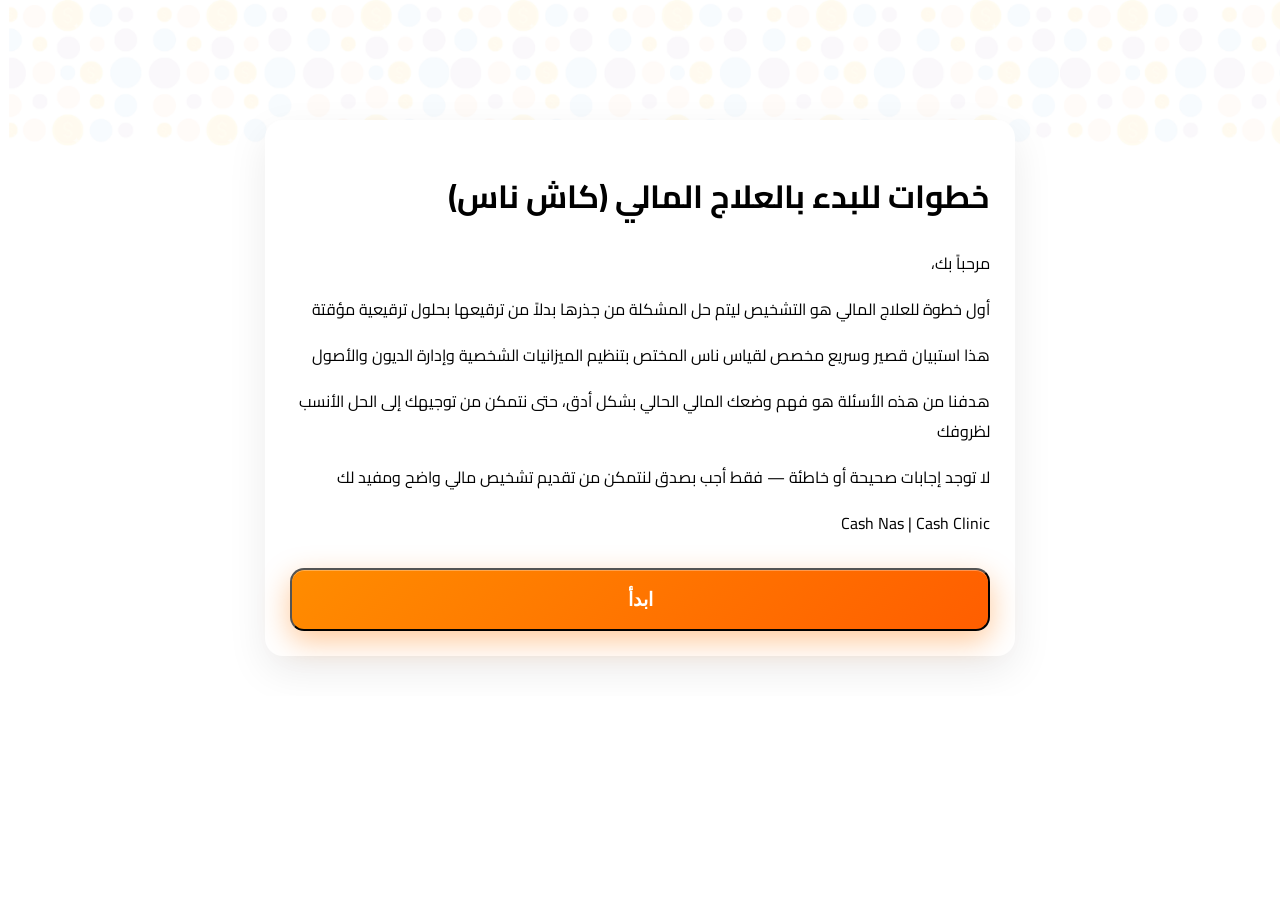
==== index.html @ 22ccac4c "Update index.html" ====
<!DOCTYPE html>
<html lang="ar" dir="rtl">
<head>
  <meta charset="UTF-8">
  <title>Cash Clinic</title>

  <link href="https://fonts.googleapis.com/css2?family=Cairo:wght@300;400;700&display=swap" rel="stylesheet">
  <link rel="stylesheet" href="style.css">
</head>

<body>

  <!-- 🧾 CARD CONTAINER -->
  <div class="quiz-container intro-card">

    <h1 class="main-title">خطوات للبدء بالعلاج المالي (كاش ناس)</h1>

    <p>مرحباً بك،</p>

    <p>
      أول خطوة للعلاج المالي هو التشخيص ليتم حل المشكلة من جذرها بدلاً من ترقيعها
      بحلول ترقيعية مؤقتة
    </p>

    <p>
      هذا استبيان قصير وسريع مخصص لقياس ناس المختص بتنظيم الميزانيات الشخصية
      وإدارة الديون والأصول
    </p>

    <p>
      هدفنا من هذه الأسئلة هو فهم وضعك المالي الحالي بشكل أدق،
      حتى نتمكن من توجيهك إلى الحل الأنسب لظروفك
    </p>

    <p>
      لا توجد إجابات صحيحة أو خاطئة — فقط أجب بصدق لنتمكن من تقديم تشخيص مالي واضح ومفيد لك
    </p>

    <p class="brand">Cash Nas | Cash Clinic</p>

    <button class="start-btn" onclick="startQuiz()">ابدأ</button>

  </div>

  <script>
    function startQuiz() {
      window.location.href = "quiz.html";
    }
  </script>

</body>
</html>
---- style.css ----
/* 🌍 Reset + Fix shifting issue */
html, body {
  width: 100%;
  overflow-x: hidden; /* prevents slight horizontal shift */
}

/* 🌍 Base */
body {
  margin: 0;
  font-family: "Cairo", sans-serif;
  direction: rtl;

  /* 🎨 Fixed background */
  background-image: url("bg.png");
  background-repeat: no-repeat;
  background-position: center top;
  background-size: cover;
  background-attachment: fixed;

  background-color: #f5f5f5;
}

/* 📦 Container */
.quiz-container {
  max-width: 700px;
  margin: 120px auto 40px;
  padding: 25px;

  background: white;
  border-radius: 18px;

  box-shadow: 0 15px 40px rgba(0,0,0,0.08);
}

/* 🧠 Question */
#question-title {
  font-size: 26px;
  margin-bottom: 10px;
}

.question-sub {
  color: #999;
  margin-bottom: 25px;
}

/* 🧾 Answers */
.answers {
  display: flex;
  flex-direction: column;
  gap: 15px;
}

.answer {
  padding: 18px;
  background: #eef3f9;
  border: 2px solid #5b9cff;
  border-radius: 12px;
  text-align: right;
  font-size: 16px;
  cursor: pointer;
  transition: all 0.2s ease;
}

.answer:hover {
  background: #e0ecff;
  transform: translateY(-2px);
}

/* 🚀 ULTRA PREMIUM ORANGE BUTTON */
.start-btn {
  position: relative;
  display: block;
  width: 100%;
  text-align: center;
  margin-top: 30px;
  padding: 18px;

  background: linear-gradient(135deg, #ff8c00, #ff5e00);
  color: white;
  text-decoration: none;

  border-radius: 14px;
  font-size: 19px;
  font-weight: bold;

  box-shadow:
    0 10px 30px rgba(255, 120, 0, 0.4),
    inset 0 1px 0 rgba(255,255,255,0.3);

  transition: all 0.3s ease;
  overflow: hidden;
}

/* ✨ Shine effect */
.start-btn::before {
  content: "";
  position: absolute;
  top: 0;
  left: -100%;
  width: 100%;
  height: 100%;

  background: linear-gradient(
    120deg,
    transparent,
    rgba(255,255,255,0.4),
    transparent
  );

  transition: 0.6s;
}

/* Hover animation */
.start-btn:hover::before {
  left: 100%;
}

/* Hover lift */
.start-btn:hover {
  transform: translateY(-3px) scale(1.01);
  box-shadow:
    0 15px 40px rgba(255, 120, 0, 0.5),
    inset 0 1px 0 rgba(255,255,255,0.4);
}

/* Click effect */
.start-btn:active {
  transform: scale(0.97);
  box-shadow: 0 5px 15px rgba(255, 120, 0, 0.3);
}

/* 📄 Result styling */
h2 {
  margin-bottom: 15px;
  font-size: 26px;
}

h3 {
  margin-top: 20px;
  font-size: 18px;
}

/* 📋 Lists */
ul {
  padding-right: 20px;
}

ul li {
  margin-bottom: 10px;
  line-height: 1.6;
}

/* 📦 Sections */
.section {
  margin-top: 25px;
}

/* ✨ Highlight */
.highlight {
  font-weight: bold;
  color: #333;
  margin-bottom: 15px;
}

/* 💰 Price */
.price {
  font-size: 20px;
  font-weight: bold;
  color: #ff7a00;
}

/* 📱 Mobile */
@media (max-width: 600px) {
  .quiz-container {
    margin: 100px 15px;
    padding: 20px;
  }

  #question-title {
    font-size: 22px;
  }

  .answer {
    font-size: 14px;
  }
}
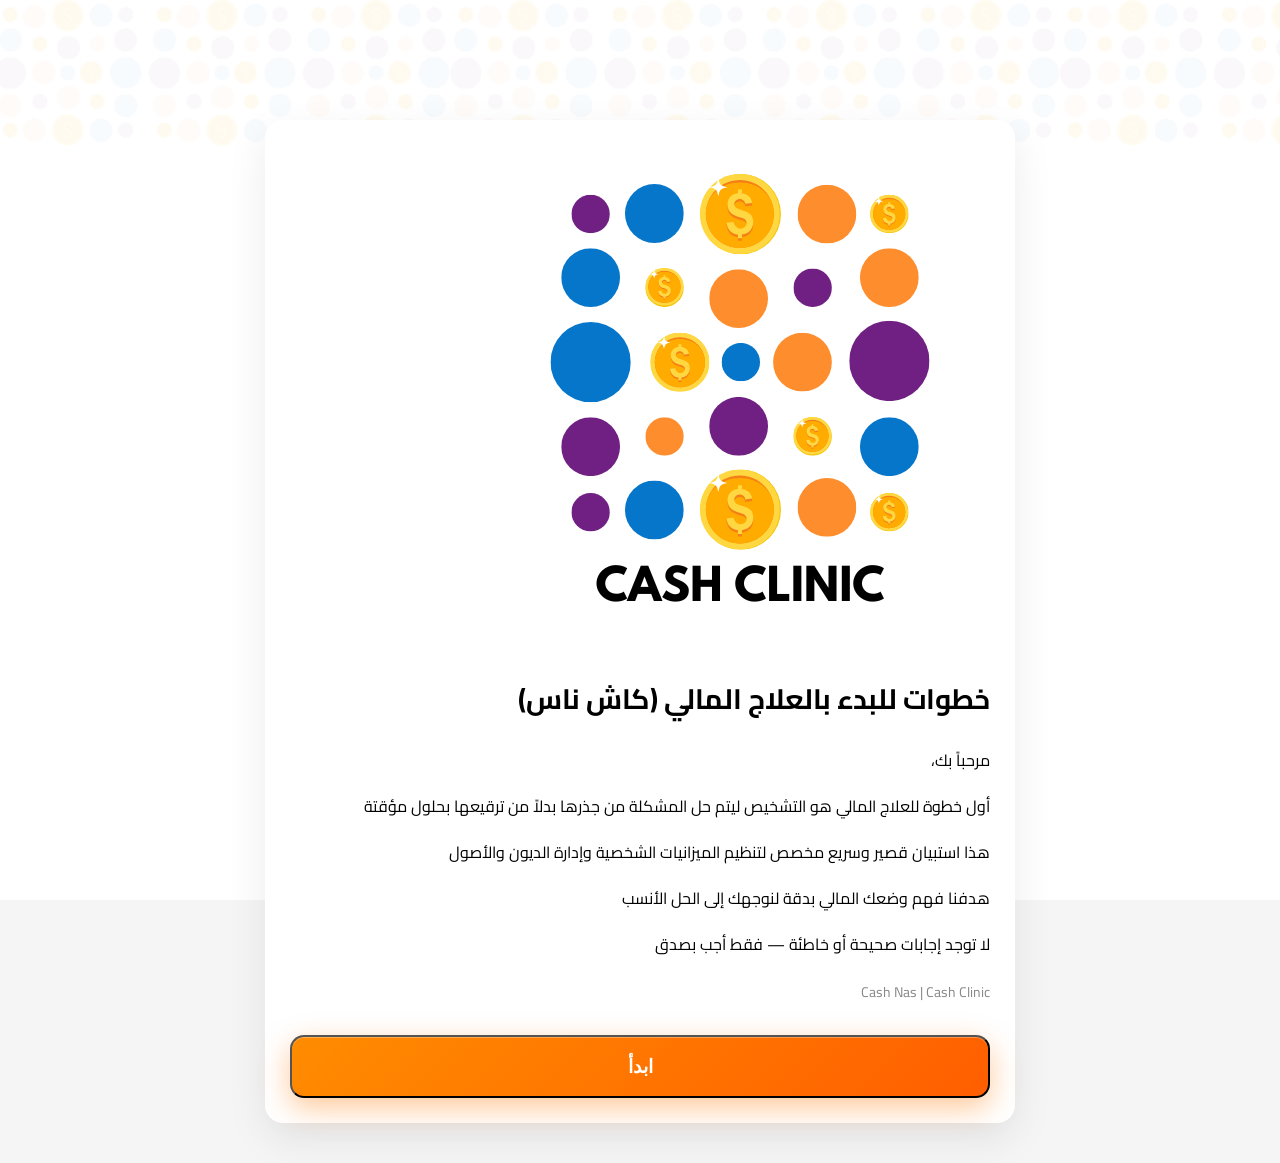
==== commit 13361e04: "Refine Arabic text for clarity in index.html Updated several phrases for clarity and conciseness in " ====
--- a/index.html
+++ b/index.html
@@ -10,30 +10,33 @@
 
 <body>
 
-  <!-- 🧾 CARD CONTAINER -->
   <div class="quiz-container intro-card">
 
+    <!-- 🟠 LOGO -->
+    <div class="logo-box">
+      <img src="logo.png" alt="Cash Clinic Logo" class="logo">
+    </div>
+
+    <!-- 🧾 CONTENT -->
     <h1 class="main-title">خطوات للبدء بالعلاج المالي (كاش ناس)</h1>
 
     <p>مرحباً بك،</p>
 
     <p>
       أول خطوة للعلاج المالي هو التشخيص ليتم حل المشكلة من جذرها بدلاً من ترقيعها
-      بحلول ترقيعية مؤقتة
+      بحلول مؤقتة
     </p>
 
     <p>
-      هذا استبيان قصير وسريع مخصص لقياس ناس المختص بتنظيم الميزانيات الشخصية
-      وإدارة الديون والأصول
+      هذا استبيان قصير وسريع مخصص لتنظيم الميزانيات الشخصية وإدارة الديون والأصول
     </p>
 
     <p>
-      هدفنا من هذه الأسئلة هو فهم وضعك المالي الحالي بشكل أدق،
-      حتى نتمكن من توجيهك إلى الحل الأنسب لظروفك
+      هدفنا فهم وضعك المالي بدقة لنوجهك إلى الحل الأنسب
     </p>
 
     <p>
-      لا توجد إجابات صحيحة أو خاطئة — فقط أجب بصدق لنتمكن من تقديم تشخيص مالي واضح ومفيد لك
+      لا توجد إجابات صحيحة أو خاطئة — فقط أجب بصدق
     </p>
 
     <p class="brand">Cash Nas | Cash Clinic</p>
--- a/style.css
+++ b/style.css
@@ -184,3 +184,18 @@
     font-size: 14px;
   }
 }
+/* 🧾 Intro page */
+.intro-card {
+  text-align: right;
+}
+
+.main-title {
+  font-size: 28px;
+  margin-bottom: 20px;
+}
+
+.brand {
+  margin-top: 20px;
+  color: #888;
+  font-size: 14px;
+}
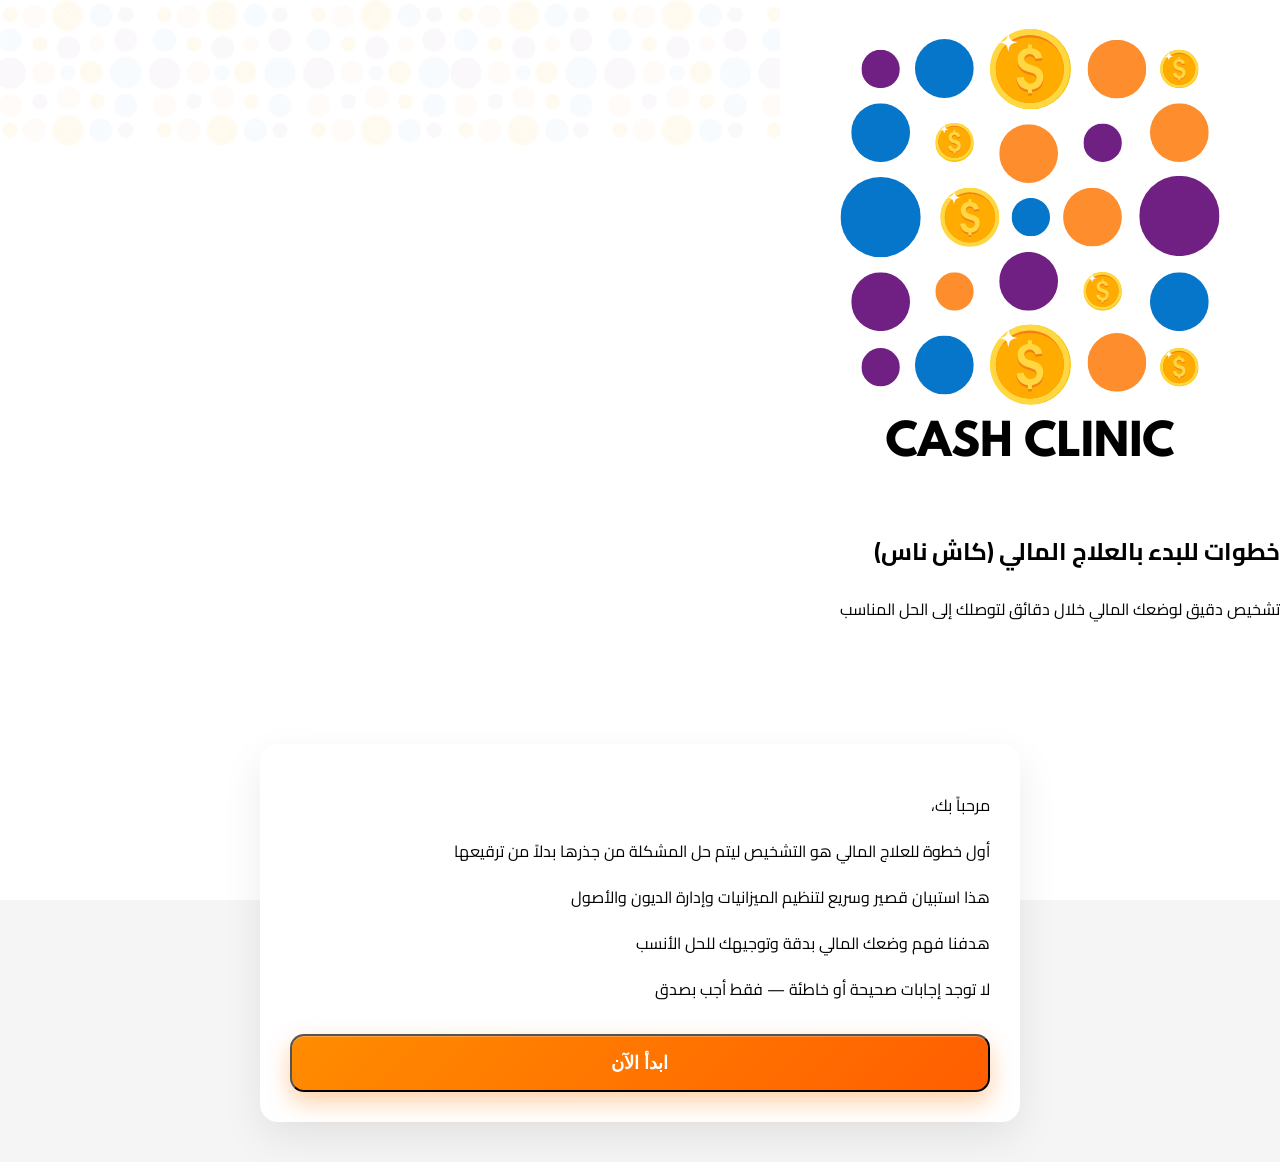
==== commit d3fbbf15: "Refactor HTML structure and update text content" ====
--- a/index.html
+++ b/index.html
@@ -10,38 +10,44 @@
 
 <body>
 
+  <!-- 🟠 HEADER -->
+  <header class="header">
+    <img src="logo.png" alt="Cash Clinic" class="header-logo">
+  </header>
+
+  <!-- 🧾 HERO SECTION -->
+  <section class="hero">
+    <h1 class="hero-title">
+      خطوات للبدء بالعلاج المالي (كاش ناس)
+    </h1>
+
+    <p class="hero-sub">
+      تشخيص دقيق لوضعك المالي خلال دقائق لتوصلك إلى الحل المناسب
+    </p>
+  </section>
+
+  <!-- 📦 CARD CONTENT -->
   <div class="quiz-container intro-card">
-
-    <!-- 🟠 LOGO -->
-    <div class="logo-box">
-      <img src="logo.png" alt="Cash Clinic Logo" class="logo">
-    </div>
-
-    <!-- 🧾 CONTENT -->
-    <h1 class="main-title">خطوات للبدء بالعلاج المالي (كاش ناس)</h1>
 
     <p>مرحباً بك،</p>
 
     <p>
       أول خطوة للعلاج المالي هو التشخيص ليتم حل المشكلة من جذرها بدلاً من ترقيعها
-      بحلول مؤقتة
     </p>
 
     <p>
-      هذا استبيان قصير وسريع مخصص لتنظيم الميزانيات الشخصية وإدارة الديون والأصول
+      هذا استبيان قصير وسريع لتنظيم الميزانيات وإدارة الديون والأصول
     </p>
 
     <p>
-      هدفنا فهم وضعك المالي بدقة لنوجهك إلى الحل الأنسب
+      هدفنا فهم وضعك المالي بدقة وتوجيهك للحل الأنسب
     </p>
 
     <p>
       لا توجد إجابات صحيحة أو خاطئة — فقط أجب بصدق
     </p>
 
-    <p class="brand">Cash Nas | Cash Clinic</p>
-
-    <button class="start-btn" onclick="startQuiz()">ابدأ</button>
+    <button class="start-btn" onclick="startQuiz()">ابدأ الآن</button>
 
   </div>
 
--- a/style.css
+++ b/style.css
@@ -1,16 +1,14 @@
-/* 🌍 Reset + Fix shifting issue */
+/* 🌍 Reset */
 html, body {
   width: 100%;
-  overflow-x: hidden; /* prevents slight horizontal shift */
-}
-
-/* 🌍 Base */
+  overflow-x: hidden;
+}
+
 body {
   margin: 0;
   font-family: "Cairo", sans-serif;
   direction: rtl;
 
-  /* 🎨 Fixed background */
   background-image: url("bg.png");
   background-repeat: no-repeat;
   background-position: center top;
@@ -20,11 +18,11 @@
   background-color: #f5f5f5;
 }
 
-/* 📦 Container */
+/* 📦 Main Card */
 .quiz-container {
   max-width: 700px;
   margin: 120px auto 40px;
-  padding: 25px;
+  padding: 30px;
 
   background: white;
   border-radius: 18px;
@@ -32,9 +30,40 @@
   box-shadow: 0 15px 40px rgba(0,0,0,0.08);
 }
 
+/* 🟠 Logo (PROFESSIONAL SIZE) */
+.logo-box {
+  display: flex;
+  justify-content: center;
+  align-items: center;
+  margin-bottom: 15px;
+}
+
+.logo {
+  width: 85px;         /* ✅ balanced size */
+  height: auto;
+  opacity: 0.95;       /* subtle premium touch */
+}
+
+/* 🧾 Intro Page */
+.intro-card {
+  text-align: right;
+}
+
+.main-title {
+  font-size: 26px;
+  margin-bottom: 15px;
+  line-height: 1.6;
+}
+
+.brand {
+  margin-top: 20px;
+  color: #888;
+  font-size: 14px;
+}
+
 /* 🧠 Question */
 #question-title {
-  font-size: 26px;
+  font-size: 24px;
   margin-bottom: 10px;
 }
 
@@ -52,46 +81,47 @@
 
 .answer {
   padding: 18px;
-  background: #eef3f9;
-  border: 2px solid #5b9cff;
+  background: #f3f6fb;
+  border: 2px solid #dce6f7;
   border-radius: 12px;
   text-align: right;
-  font-size: 16px;
+  font-size: 15px;
   cursor: pointer;
-  transition: all 0.2s ease;
+  transition: all 0.25s ease;
 }
 
 .answer:hover {
-  background: #e0ecff;
+  background: #eaf1ff;
+  border-color: #bcd0ff;
   transform: translateY(-2px);
 }
 
-/* 🚀 ULTRA PREMIUM ORANGE BUTTON */
+/* 🚀 ULTRA PREMIUM BUTTON */
 .start-btn {
   position: relative;
   display: block;
   width: 100%;
   text-align: center;
   margin-top: 30px;
-  padding: 18px;
+  padding: 16px;
 
   background: linear-gradient(135deg, #ff8c00, #ff5e00);
   color: white;
   text-decoration: none;
 
   border-radius: 14px;
-  font-size: 19px;
+  font-size: 18px;
   font-weight: bold;
 
   box-shadow:
-    0 10px 30px rgba(255, 120, 0, 0.4),
-    inset 0 1px 0 rgba(255,255,255,0.3);
+    0 10px 25px rgba(255, 120, 0, 0.35),
+    inset 0 1px 0 rgba(255,255,255,0.25);
 
   transition: all 0.3s ease;
   overflow: hidden;
 }
 
-/* ✨ Shine effect */
+/* ✨ Shine */
 .start-btn::before {
   content: "";
   position: absolute;
@@ -103,41 +133,38 @@
   background: linear-gradient(
     120deg,
     transparent,
-    rgba(255,255,255,0.4),
+    rgba(255,255,255,0.35),
     transparent
   );
 
   transition: 0.6s;
 }
 
-/* Hover animation */
 .start-btn:hover::before {
   left: 100%;
 }
 
-/* Hover lift */
+/* Hover */
 .start-btn:hover {
-  transform: translateY(-3px) scale(1.01);
+  transform: translateY(-2px);
   box-shadow:
-    0 15px 40px rgba(255, 120, 0, 0.5),
-    inset 0 1px 0 rgba(255,255,255,0.4);
-}
-
-/* Click effect */
+    0 15px 35px rgba(255, 120, 0, 0.45);
+}
+
+/* Click */
 .start-btn:active {
   transform: scale(0.97);
-  box-shadow: 0 5px 15px rgba(255, 120, 0, 0.3);
-}
-
-/* 📄 Result styling */
+}
+
+/* 📄 Result */
 h2 {
   margin-bottom: 15px;
-  font-size: 26px;
+  font-size: 24px;
 }
 
 h3 {
   margin-top: 20px;
-  font-size: 18px;
+  font-size: 17px;
 }
 
 /* 📋 Lists */
@@ -159,7 +186,7 @@
 .highlight {
   font-weight: bold;
   color: #333;
-  margin-bottom: 15px;
+  margin-bottom: 12px;
 }
 
 /* 💰 Price */
@@ -176,26 +203,15 @@
     padding: 20px;
   }
 
+  .logo {
+    width: 70px;
+  }
+
   #question-title {
-    font-size: 22px;
+    font-size: 20px;
   }
 
   .answer {
     font-size: 14px;
   }
 }
-/* 🧾 Intro page */
-.intro-card {
-  text-align: right;
-}
-
-.main-title {
-  font-size: 28px;
-  margin-bottom: 20px;
-}
-
-.brand {
-  margin-top: 20px;
-  color: #888;
-  font-size: 14px;
-}
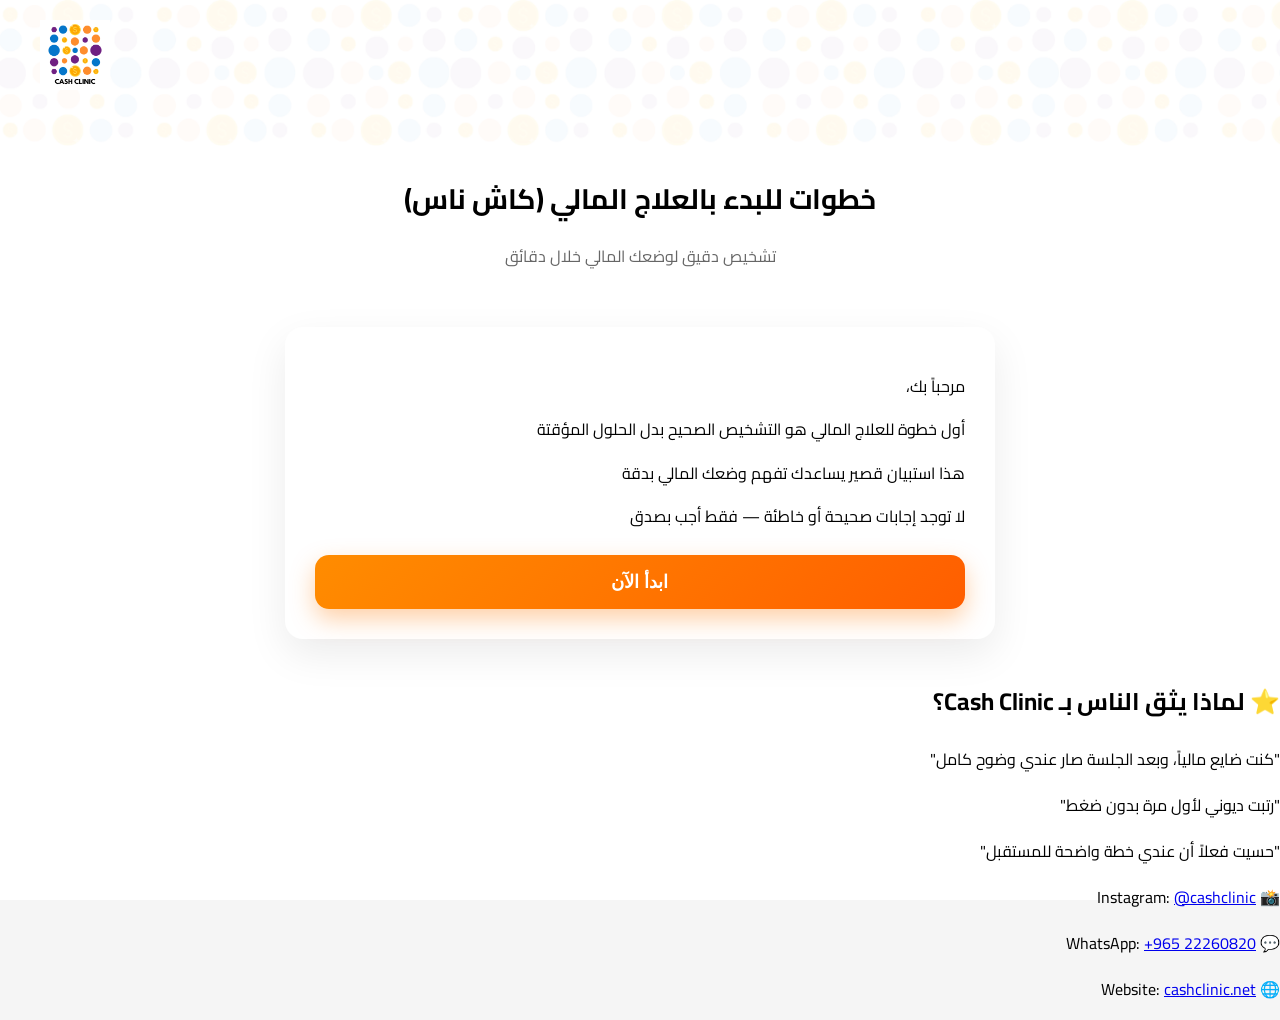
==== commit 6737f362: "Update index.html" ====
--- a/index.html
+++ b/index.html
@@ -15,41 +15,60 @@
     <img src="logo.png" alt="Cash Clinic" class="header-logo">
   </header>
 
-  <!-- 🧾 HERO SECTION -->
+  <!-- 🧾 HERO -->
   <section class="hero">
-    <h1 class="hero-title">
-      خطوات للبدء بالعلاج المالي (كاش ناس)
-    </h1>
-
-    <p class="hero-sub">
-      تشخيص دقيق لوضعك المالي خلال دقائق لتوصلك إلى الحل المناسب
-    </p>
+    <h1 class="hero-title">خطوات للبدء بالعلاج المالي (كاش ناس)</h1>
+    <p class="hero-sub">تشخيص دقيق لوضعك المالي خلال دقائق</p>
   </section>
 
-  <!-- 📦 CARD CONTENT -->
+  <!-- 📦 MAIN CARD -->
   <div class="quiz-container intro-card">
 
     <p>مرحباً بك،</p>
 
-    <p>
-      أول خطوة للعلاج المالي هو التشخيص ليتم حل المشكلة من جذرها بدلاً من ترقيعها
-    </p>
+    <p>أول خطوة للعلاج المالي هو التشخيص الصحيح بدل الحلول المؤقتة</p>
 
-    <p>
-      هذا استبيان قصير وسريع لتنظيم الميزانيات وإدارة الديون والأصول
-    </p>
+    <p>هذا استبيان قصير يساعدك تفهم وضعك المالي بدقة</p>
 
-    <p>
-      هدفنا فهم وضعك المالي بدقة وتوجيهك للحل الأنسب
-    </p>
-
-    <p>
-      لا توجد إجابات صحيحة أو خاطئة — فقط أجب بصدق
-    </p>
+    <p>لا توجد إجابات صحيحة أو خاطئة — فقط أجب بصدق</p>
 
     <button class="start-btn" onclick="startQuiz()">ابدأ الآن</button>
 
   </div>
+
+  <!-- ⭐ TRUST SECTION -->
+  <section class="trust-section">
+
+    <h2 class="trust-title">⭐ لماذا يثق الناس بـ Cash Clinic؟</h2>
+
+    <div class="testimonials">
+
+      <div class="testimonial">
+        <p>"كنت ضايع مالياً، وبعد الجلسة صار عندي وضوح كامل"</p>
+      </div>
+
+      <div class="testimonial">
+        <p>"رتبت ديوني لأول مرة بدون ضغط"</p>
+      </div>
+
+      <div class="testimonial">
+        <p>"حسيت فعلاً أن عندي خطة واضحة للمستقبل"</p>
+      </div>
+
+    </div>
+
+    <!-- 📱 CONTACT -->
+    <div class="contact-box">
+
+      <p>📸 Instagram: <a href="https://instagram.com/cashclinic" target="_blank">@cashclinic</a></p>
+
+      <p>💬 WhatsApp: <a href="https://wa.me/96522260820" target="_blank">+965 22260820</a></p>
+
+      <p>🌐 Website: <a href="https://cashclinic.net" target="_blank">cashclinic.net</a></p>
+
+    </div>
+
+  </section>
 
   <script>
     function startQuiz() {
--- a/style.css
+++ b/style.css
@@ -18,10 +18,38 @@
   background-color: #f5f5f5;
 }
 
-/* 📦 Main Card */
+/* 🟠 HEADER */
+.header {
+  display: flex;
+  justify-content: flex-end;
+  padding: 20px 40px;
+}
+
+.header-logo {
+  width: 70px;
+  height: auto;
+}
+
+/* 🧾 HERO */
+.hero {
+  text-align: center;
+  padding: 40px 20px 10px;
+}
+
+.hero-title {
+  font-size: 28px;
+  margin-bottom: 10px;
+}
+
+.hero-sub {
+  color: #666;
+  font-size: 16px;
+}
+
+/* 📦 CARD */
 .quiz-container {
-  max-width: 700px;
-  margin: 120px auto 40px;
+  max-width: 650px;
+  margin: 30px auto 40px;
   padding: 30px;
 
   background: white;
@@ -30,188 +58,57 @@
   box-shadow: 0 15px 40px rgba(0,0,0,0.08);
 }
 
-/* 🟠 Logo (PROFESSIONAL SIZE) */
-.logo-box {
-  display: flex;
-  justify-content: center;
-  align-items: center;
-  margin-bottom: 15px;
-}
-
-.logo {
-  width: 85px;         /* ✅ balanced size */
-  height: auto;
-  opacity: 0.95;       /* subtle premium touch */
-}
-
-/* 🧾 Intro Page */
+/* 🧾 Text */
 .intro-card {
   text-align: right;
 }
 
-.main-title {
-  font-size: 26px;
-  margin-bottom: 15px;
-  line-height: 1.6;
+.intro-card p {
+  margin-bottom: 12px;
+  line-height: 1.7;
 }
 
-.brand {
-  margin-top: 20px;
-  color: #888;
-  font-size: 14px;
-}
-
-/* 🧠 Question */
-#question-title {
-  font-size: 24px;
-  margin-bottom: 10px;
-}
-
-.question-sub {
-  color: #999;
-  margin-bottom: 25px;
-}
-
-/* 🧾 Answers */
-.answers {
-  display: flex;
-  flex-direction: column;
-  gap: 15px;
-}
-
-.answer {
-  padding: 18px;
-  background: #f3f6fb;
-  border: 2px solid #dce6f7;
-  border-radius: 12px;
-  text-align: right;
-  font-size: 15px;
-  cursor: pointer;
-  transition: all 0.25s ease;
-}
-
-.answer:hover {
-  background: #eaf1ff;
-  border-color: #bcd0ff;
-  transform: translateY(-2px);
-}
-
-/* 🚀 ULTRA PREMIUM BUTTON */
+/* 🚀 BUTTON */
 .start-btn {
   position: relative;
   display: block;
   width: 100%;
   text-align: center;
-  margin-top: 30px;
+  margin-top: 25px;
   padding: 16px;
 
   background: linear-gradient(135deg, #ff8c00, #ff5e00);
   color: white;
-  text-decoration: none;
+  border: none;
+  border-radius: 14px;
 
-  border-radius: 14px;
   font-size: 18px;
   font-weight: bold;
 
-  box-shadow:
-    0 10px 25px rgba(255, 120, 0, 0.35),
-    inset 0 1px 0 rgba(255,255,255,0.25);
+  box-shadow: 0 10px 25px rgba(255,120,0,0.35);
+  cursor: pointer;
 
   transition: all 0.3s ease;
-  overflow: hidden;
 }
 
-/* ✨ Shine */
-.start-btn::before {
-  content: "";
-  position: absolute;
-  top: 0;
-  left: -100%;
-  width: 100%;
-  height: 100%;
-
-  background: linear-gradient(
-    120deg,
-    transparent,
-    rgba(255,255,255,0.35),
-    transparent
-  );
-
-  transition: 0.6s;
-}
-
-.start-btn:hover::before {
-  left: 100%;
-}
-
-/* Hover */
+/* ✨ Hover */
 .start-btn:hover {
   transform: translateY(-2px);
-  box-shadow:
-    0 15px 35px rgba(255, 120, 0, 0.45);
-}
-
-/* Click */
-.start-btn:active {
-  transform: scale(0.97);
-}
-
-/* 📄 Result */
-h2 {
-  margin-bottom: 15px;
-  font-size: 24px;
-}
-
-h3 {
-  margin-top: 20px;
-  font-size: 17px;
-}
-
-/* 📋 Lists */
-ul {
-  padding-right: 20px;
-}
-
-ul li {
-  margin-bottom: 10px;
-  line-height: 1.6;
-}
-
-/* 📦 Sections */
-.section {
-  margin-top: 25px;
-}
-
-/* ✨ Highlight */
-.highlight {
-  font-weight: bold;
-  color: #333;
-  margin-bottom: 12px;
-}
-
-/* 💰 Price */
-.price {
-  font-size: 20px;
-  font-weight: bold;
-  color: #ff7a00;
+  box-shadow: 0 15px 35px rgba(255,120,0,0.45);
 }
 
 /* 📱 Mobile */
 @media (max-width: 600px) {
+  .header {
+    padding: 15px 20px;
+  }
+
+  .hero-title {
+    font-size: 22px;
+  }
+
   .quiz-container {
-    margin: 100px 15px;
+    margin: 20px 15px;
     padding: 20px;
   }
-
-  .logo {
-    width: 70px;
-  }
-
-  #question-title {
-    font-size: 20px;
-  }
-
-  .answer {
-    font-size: 14px;
-  }
 }
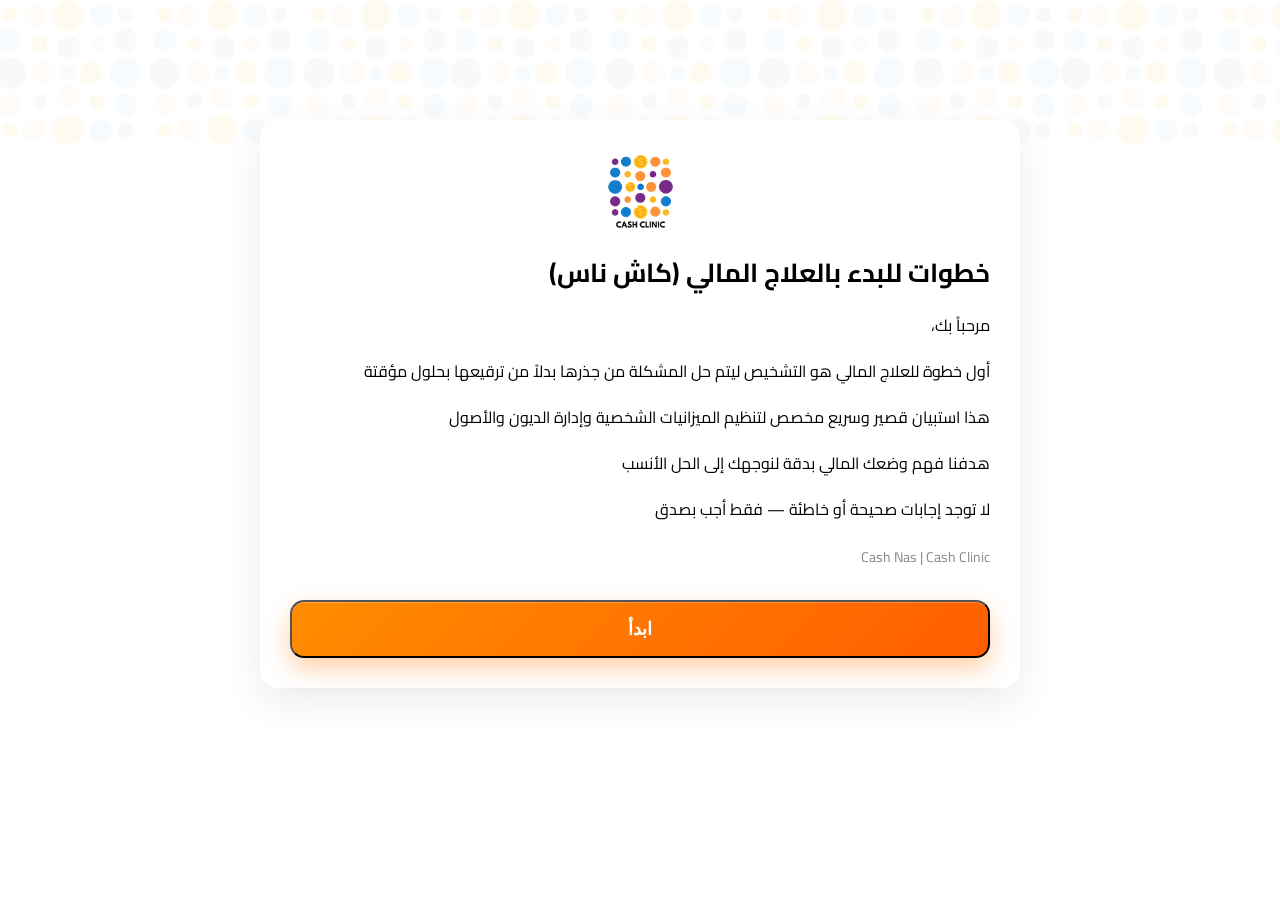
==== commit 2876ee65: "Update index.html" ====
--- a/index.html
+++ b/index.html
@@ -10,65 +10,40 @@
 
 <body>
 
-  <!-- 🟠 HEADER -->
-  <header class="header">
-    <img src="logo.png" alt="Cash Clinic" class="header-logo">
-  </header>
+  <div class="quiz-container intro-card">
 
-  <!-- 🧾 HERO -->
-  <section class="hero">
-    <h1 class="hero-title">خطوات للبدء بالعلاج المالي (كاش ناس)</h1>
-    <p class="hero-sub">تشخيص دقيق لوضعك المالي خلال دقائق</p>
-  </section>
+    <!-- 🟠 LOGO -->
+    <div class="logo-box">
+      <img src="logo.png" alt="Cash Clinic Logo" class="logo">
+    </div>
 
-  <!-- 📦 MAIN CARD -->
-  <div class="quiz-container intro-card">
+    <!-- 🧾 CONTENT -->
+    <h1 class="main-title">خطوات للبدء بالعلاج المالي (كاش ناس)</h1>
 
     <p>مرحباً بك،</p>
 
-    <p>أول خطوة للعلاج المالي هو التشخيص الصحيح بدل الحلول المؤقتة</p>
+    <p>
+      أول خطوة للعلاج المالي هو التشخيص ليتم حل المشكلة من جذرها بدلاً من ترقيعها
+      بحلول مؤقتة
+    </p>
 
-    <p>هذا استبيان قصير يساعدك تفهم وضعك المالي بدقة</p>
+    <p>
+      هذا استبيان قصير وسريع مخصص لتنظيم الميزانيات الشخصية وإدارة الديون والأصول
+    </p>
 
-    <p>لا توجد إجابات صحيحة أو خاطئة — فقط أجب بصدق</p>
+    <p>
+      هدفنا فهم وضعك المالي بدقة لنوجهك إلى الحل الأنسب
+    </p>
 
-    <button class="start-btn" onclick="startQuiz()">ابدأ الآن</button>
+    <p>
+      لا توجد إجابات صحيحة أو خاطئة — فقط أجب بصدق
+    </p>
+
+    <p class="brand">Cash Nas | Cash Clinic</p>
+
+    <button class="start-btn" onclick="startQuiz()">ابدأ</button>
 
   </div>
-
-  <!-- ⭐ TRUST SECTION -->
-  <section class="trust-section">
-
-    <h2 class="trust-title">⭐ لماذا يثق الناس بـ Cash Clinic؟</h2>
-
-    <div class="testimonials">
-
-      <div class="testimonial">
-        <p>"كنت ضايع مالياً، وبعد الجلسة صار عندي وضوح كامل"</p>
-      </div>
-
-      <div class="testimonial">
-        <p>"رتبت ديوني لأول مرة بدون ضغط"</p>
-      </div>
-
-      <div class="testimonial">
-        <p>"حسيت فعلاً أن عندي خطة واضحة للمستقبل"</p>
-      </div>
-
-    </div>
-
-    <!-- 📱 CONTACT -->
-    <div class="contact-box">
-
-      <p>📸 Instagram: <a href="https://instagram.com/cashclinic" target="_blank">@cashclinic</a></p>
-
-      <p>💬 WhatsApp: <a href="https://wa.me/96522260820" target="_blank">+965 22260820</a></p>
-
-      <p>🌐 Website: <a href="https://cashclinic.net" target="_blank">cashclinic.net</a></p>
-
-    </div>
-
-  </section>
 
   <script>
     function startQuiz() {
--- a/style.css
+++ b/style.css
@@ -18,38 +18,10 @@
   background-color: #f5f5f5;
 }
 
-/* 🟠 HEADER */
-.header {
-  display: flex;
-  justify-content: flex-end;
-  padding: 20px 40px;
-}
-
-.header-logo {
-  width: 70px;
-  height: auto;
-}
-
-/* 🧾 HERO */
-.hero {
-  text-align: center;
-  padding: 40px 20px 10px;
-}
-
-.hero-title {
-  font-size: 28px;
-  margin-bottom: 10px;
-}
-
-.hero-sub {
-  color: #666;
-  font-size: 16px;
-}
-
-/* 📦 CARD */
+/* 📦 Main Card */
 .quiz-container {
-  max-width: 650px;
-  margin: 30px auto 40px;
+  max-width: 700px;
+  margin: 120px auto 40px;
   padding: 30px;
 
   background: white;
@@ -58,57 +30,188 @@
   box-shadow: 0 15px 40px rgba(0,0,0,0.08);
 }
 
-/* 🧾 Text */
+/* 🟠 Logo (PROFESSIONAL SIZE) */
+.logo-box {
+  display: flex;
+  justify-content: center;
+  align-items: center;
+  margin-bottom: 15px;
+}
+
+.logo {
+  width: 85px;         /* ✅ balanced size */
+  height: auto;
+  opacity: 0.95;       /* subtle premium touch */
+}
+
+/* 🧾 Intro Page */
 .intro-card {
   text-align: right;
 }
 
-.intro-card p {
-  margin-bottom: 12px;
-  line-height: 1.7;
-}
-
-/* 🚀 BUTTON */
+.main-title {
+  font-size: 26px;
+  margin-bottom: 15px;
+  line-height: 1.6;
+}
+
+.brand {
+  margin-top: 20px;
+  color: #888;
+  font-size: 14px;
+}
+
+/* 🧠 Question */
+#question-title {
+  font-size: 24px;
+  margin-bottom: 10px;
+}
+
+.question-sub {
+  color: #999;
+  margin-bottom: 25px;
+}
+
+/* 🧾 Answers */
+.answers {
+  display: flex;
+  flex-direction: column;
+  gap: 15px;
+}
+
+.answer {
+  padding: 18px;
+  background: #f3f6fb;
+  border: 2px solid #dce6f7;
+  border-radius: 12px;
+  text-align: right;
+  font-size: 15px;
+  cursor: pointer;
+  transition: all 0.25s ease;
+}
+
+.answer:hover {
+  background: #eaf1ff;
+  border-color: #bcd0ff;
+  transform: translateY(-2px);
+}
+
+/* 🚀 ULTRA PREMIUM BUTTON */
 .start-btn {
   position: relative;
   display: block;
   width: 100%;
   text-align: center;
-  margin-top: 25px;
+  margin-top: 30px;
   padding: 16px;
 
   background: linear-gradient(135deg, #ff8c00, #ff5e00);
   color: white;
-  border: none;
+  text-decoration: none;
+
   border-radius: 14px;
-
   font-size: 18px;
   font-weight: bold;
 
-  box-shadow: 0 10px 25px rgba(255,120,0,0.35);
-  cursor: pointer;
+  box-shadow:
+    0 10px 25px rgba(255, 120, 0, 0.35),
+    inset 0 1px 0 rgba(255,255,255,0.25);
 
   transition: all 0.3s ease;
-}
-
-/* ✨ Hover */
+  overflow: hidden;
+}
+
+/* ✨ Shine */
+.start-btn::before {
+  content: "";
+  position: absolute;
+  top: 0;
+  left: -100%;
+  width: 100%;
+  height: 100%;
+
+  background: linear-gradient(
+    120deg,
+    transparent,
+    rgba(255,255,255,0.35),
+    transparent
+  );
+
+  transition: 0.6s;
+}
+
+.start-btn:hover::before {
+  left: 100%;
+}
+
+/* Hover */
 .start-btn:hover {
   transform: translateY(-2px);
-  box-shadow: 0 15px 35px rgba(255,120,0,0.45);
+  box-shadow:
+    0 15px 35px rgba(255, 120, 0, 0.45);
+}
+
+/* Click */
+.start-btn:active {
+  transform: scale(0.97);
+}
+
+/* 📄 Result */
+h2 {
+  margin-bottom: 15px;
+  font-size: 24px;
+}
+
+h3 {
+  margin-top: 20px;
+  font-size: 17px;
+}
+
+/* 📋 Lists */
+ul {
+  padding-right: 20px;
+}
+
+ul li {
+  margin-bottom: 10px;
+  line-height: 1.6;
+}
+
+/* 📦 Sections */
+.section {
+  margin-top: 25px;
+}
+
+/* ✨ Highlight */
+.highlight {
+  font-weight: bold;
+  color: #333;
+  margin-bottom: 12px;
+}
+
+/* 💰 Price */
+.price {
+  font-size: 20px;
+  font-weight: bold;
+  color: #ff7a00;
 }
 
 /* 📱 Mobile */
 @media (max-width: 600px) {
-  .header {
-    padding: 15px 20px;
-  }
-
-  .hero-title {
-    font-size: 22px;
-  }
-
   .quiz-container {
-    margin: 20px 15px;
+    margin: 100px 15px;
     padding: 20px;
   }
-}
+
+  .logo {
+    width: 70px;
+  }
+
+  #question-title {
+    font-size: 20px;
+  }
+
+  .answer {
+    font-size: 14px;
+  }
+}
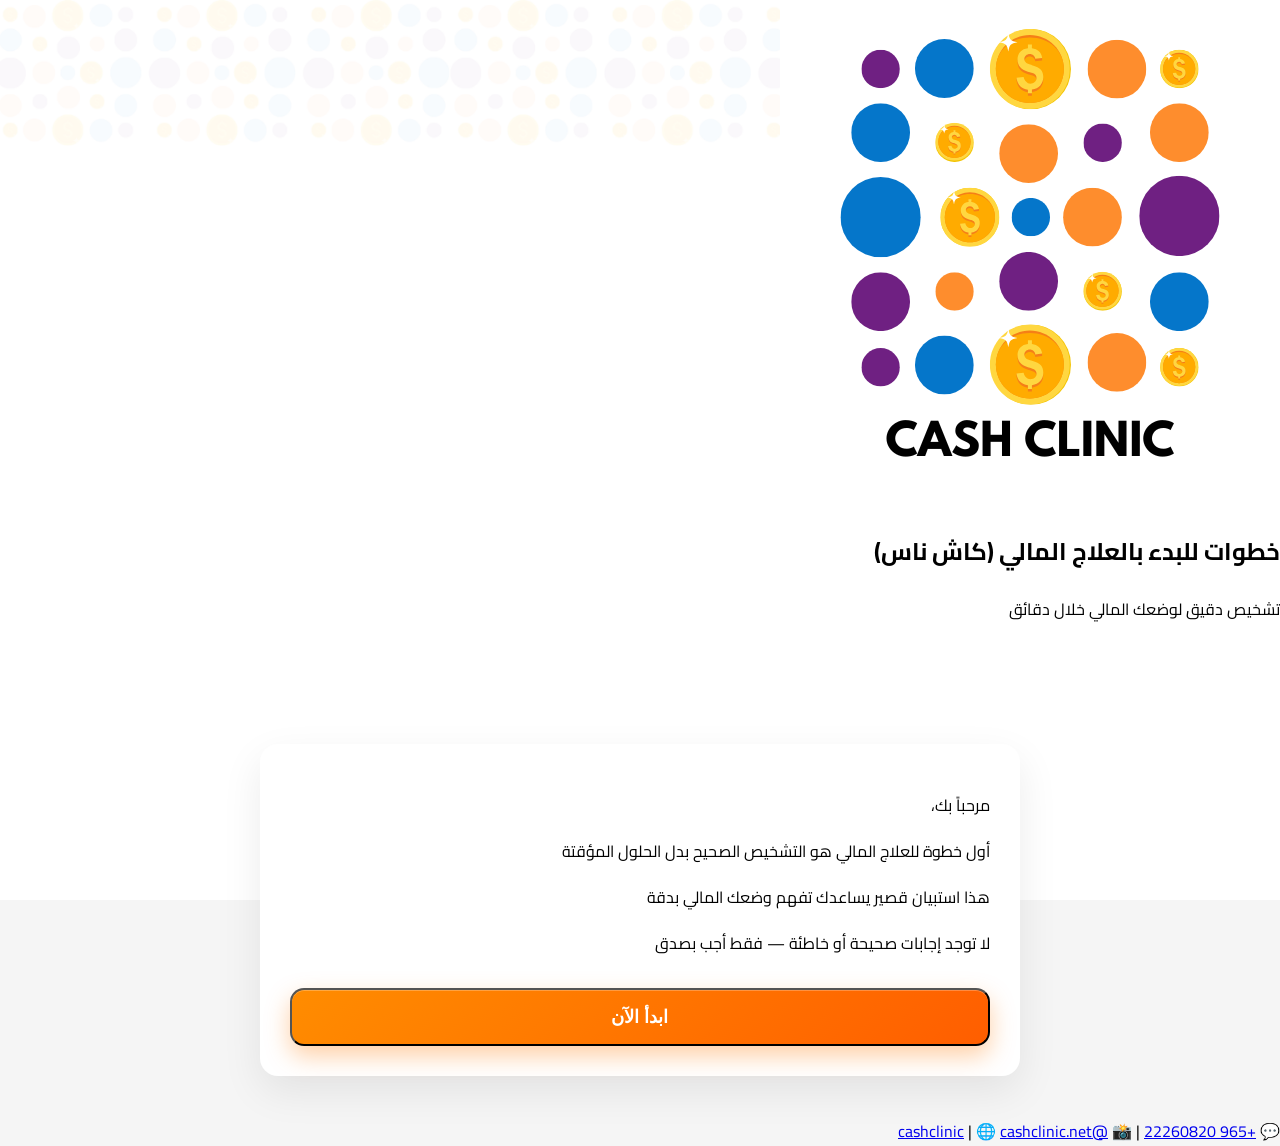
==== commit 8ddcbb09: "Update index.html" ====
--- a/index.html
+++ b/index.html
@@ -10,40 +10,48 @@
 
 <body>
 
+  <!-- 🟠 HEADER -->
+  <header class="header">
+    <img src="logo.png" class="header-logo">
+  </header>
+
+  <!-- 🧾 HERO -->
+  <section class="hero">
+    <h1 class="hero-title">خطوات للبدء بالعلاج المالي (كاش ناس)</h1>
+    <p class="hero-sub">تشخيص دقيق لوضعك المالي خلال دقائق</p>
+  </section>
+
+  <!-- 📦 CARD -->
   <div class="quiz-container intro-card">
-
-    <!-- 🟠 LOGO -->
-    <div class="logo-box">
-      <img src="logo.png" alt="Cash Clinic Logo" class="logo">
-    </div>
-
-    <!-- 🧾 CONTENT -->
-    <h1 class="main-title">خطوات للبدء بالعلاج المالي (كاش ناس)</h1>
 
     <p>مرحباً بك،</p>
 
-    <p>
-      أول خطوة للعلاج المالي هو التشخيص ليتم حل المشكلة من جذرها بدلاً من ترقيعها
-      بحلول مؤقتة
-    </p>
+    <p>أول خطوة للعلاج المالي هو التشخيص الصحيح بدل الحلول المؤقتة</p>
 
-    <p>
-      هذا استبيان قصير وسريع مخصص لتنظيم الميزانيات الشخصية وإدارة الديون والأصول
-    </p>
+    <p>هذا استبيان قصير يساعدك تفهم وضعك المالي بدقة</p>
 
-    <p>
-      هدفنا فهم وضعك المالي بدقة لنوجهك إلى الحل الأنسب
-    </p>
+    <p>لا توجد إجابات صحيحة أو خاطئة — فقط أجب بصدق</p>
 
-    <p>
-      لا توجد إجابات صحيحة أو خاطئة — فقط أجب بصدق
-    </p>
-
-    <p class="brand">Cash Nas | Cash Clinic</p>
-
-    <button class="start-btn" onclick="startQuiz()">ابدأ</button>
+    <button class="start-btn" onclick="startQuiz()">ابدأ الآن</button>
 
   </div>
+
+  <!-- 🔻 FOOTER -->
+  <footer class="footer">
+    <div class="footer-content">
+
+      <span>💬 <a href="https://wa.me/96522260820" target="_blank">+965 22260820</a></span>
+
+      <span class="divider">|</span>
+
+      <span>📸 <a href="https://instagram.com/cashclinic" target="_blank">@cashclinic</a></span>
+
+      <span class="divider">|</span>
+
+      <span>🌐 <a href="https://cashclinic.net" target="_blank">cashclinic.net</a></span>
+
+    </div>
+  </footer>
 
   <script>
     function startQuiz() {
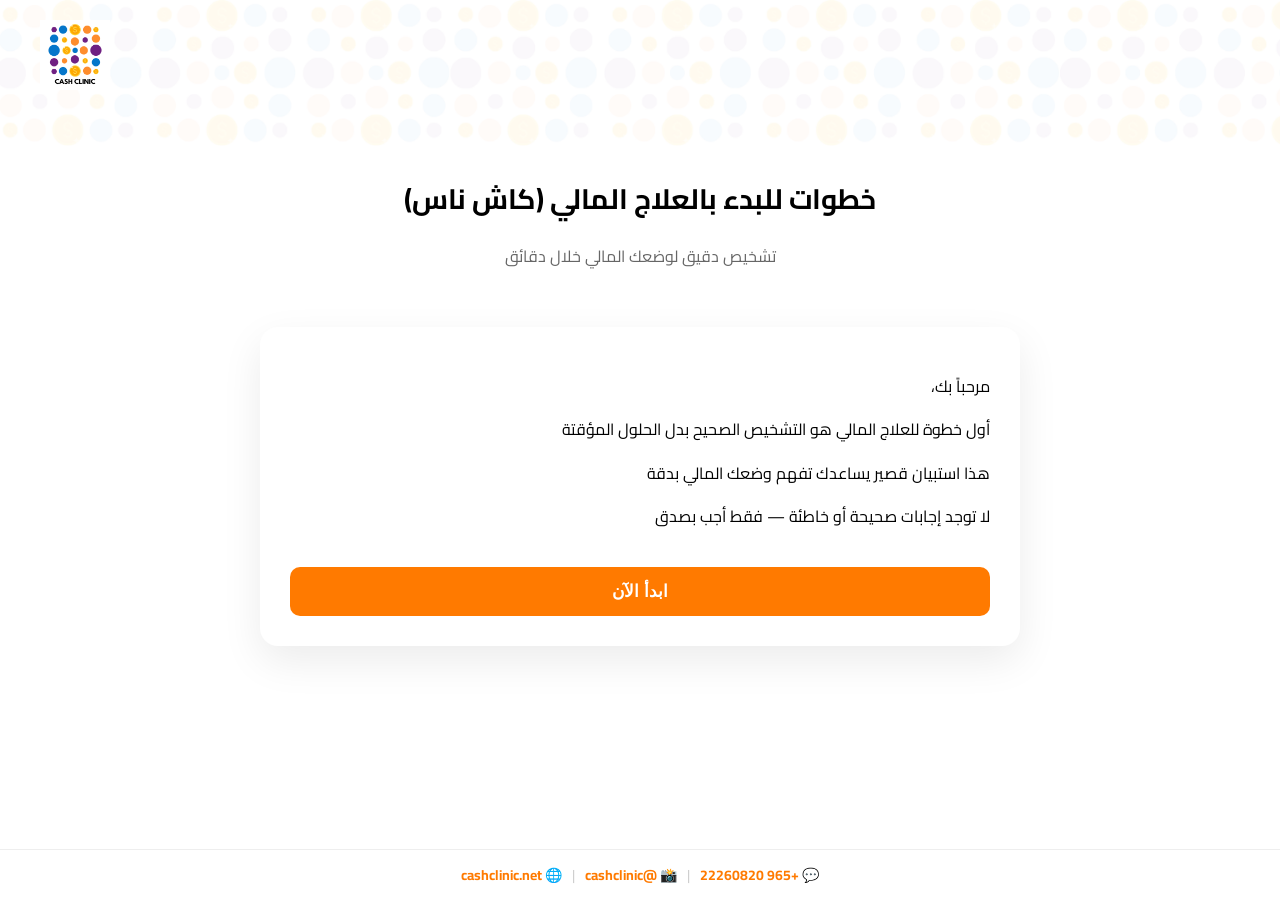
==== commit 0d747e14: "Enhance accessibility and clean up footer Added alt attribute to header logo and removed extra foote" ====
--- a/index.html
+++ b/index.html
@@ -12,7 +12,7 @@
 
   <!-- 🟠 HEADER -->
   <header class="header">
-    <img src="logo.png" class="header-logo">
+    <img src="logo.png" class="header-logo" alt="Cash Clinic">
   </header>
 
   <!-- 🧾 HERO -->
@@ -39,17 +39,11 @@
   <!-- 🔻 FOOTER -->
   <footer class="footer">
     <div class="footer-content">
-
       <span>💬 <a href="https://wa.me/96522260820" target="_blank">+965 22260820</a></span>
-
       <span class="divider">|</span>
-
       <span>📸 <a href="https://instagram.com/cashclinic" target="_blank">@cashclinic</a></span>
-
       <span class="divider">|</span>
-
       <span>🌐 <a href="https://cashclinic.net" target="_blank">cashclinic.net</a></span>
-
     </div>
   </footer>
 
--- a/style.css
+++ b/style.css
@@ -1,4 +1,4 @@
-/* 🌍 Reset */
+/* 🌍 RESET */
 html, body {
   width: 100%;
   overflow-x: hidden;
@@ -18,10 +18,36 @@
   background-color: #f5f5f5;
 }
 
-/* 📦 Main Card */
+/* 🟠 HEADER */
+.header {
+  display: flex;
+  justify-content: flex-end;
+  padding: 20px 40px;
+}
+
+.header-logo {
+  width: 70px;
+}
+
+/* 🧾 HERO */
+.hero {
+  text-align: center;
+  padding: 40px 20px 10px;
+}
+
+.hero-title {
+  font-size: 28px;
+  margin-bottom: 10px;
+}
+
+.hero-sub {
+  color: #666;
+}
+
+/* 📦 CARD */
 .quiz-container {
   max-width: 700px;
-  margin: 120px auto 40px;
+  margin: 30px auto 100px; /* space for footer */
   padding: 30px;
 
   background: white;
@@ -30,38 +56,13 @@
   box-shadow: 0 15px 40px rgba(0,0,0,0.08);
 }
 
-/* 🟠 Logo (PROFESSIONAL SIZE) */
-.logo-box {
-  display: flex;
-  justify-content: center;
-  align-items: center;
-  margin-bottom: 15px;
+/* 🧾 TEXT */
+.intro-card p {
+  margin-bottom: 12px;
+  line-height: 1.7;
 }
 
-.logo {
-  width: 85px;         /* ✅ balanced size */
-  height: auto;
-  opacity: 0.95;       /* subtle premium touch */
-}
-
-/* 🧾 Intro Page */
-.intro-card {
-  text-align: right;
-}
-
-.main-title {
-  font-size: 26px;
-  margin-bottom: 15px;
-  line-height: 1.6;
-}
-
-.brand {
-  margin-top: 20px;
-  color: #888;
-  font-size: 14px;
-}
-
-/* 🧠 Question */
+/* 🧠 QUESTION */
 #question-title {
   font-size: 24px;
   margin-bottom: 10px;
@@ -69,149 +70,95 @@
 
 .question-sub {
   color: #999;
-  margin-bottom: 25px;
 }
 
-/* 🧾 Answers */
+/* 🧾 ANSWERS */
 .answers {
   display: flex;
   flex-direction: column;
   gap: 15px;
+  margin-top: 20px;
 }
 
 .answer {
-  padding: 18px;
-  background: #f3f6fb;
-  border: 2px solid #dce6f7;
-  border-radius: 12px;
-  text-align: right;
-  font-size: 15px;
+  padding: 16px;
+  background: #f5f7fb;
+  border: 1px solid #e2e6ef;
+  border-radius: 10px;
   cursor: pointer;
-  transition: all 0.25s ease;
 }
 
 .answer:hover {
-  background: #eaf1ff;
-  border-color: #bcd0ff;
-  transform: translateY(-2px);
+  background: #eef3ff;
 }
 
-/* 🚀 ULTRA PREMIUM BUTTON */
+/* 🚀 BUTTON */
 .start-btn {
-  position: relative;
-  display: block;
   width: 100%;
-  text-align: center;
-  margin-top: 30px;
-  padding: 16px;
+  margin-top: 25px;
+  padding: 14px;
 
-  background: linear-gradient(135deg, #ff8c00, #ff5e00);
+  background: #ff7a00;
   color: white;
-  text-decoration: none;
+  border: none;
+  border-radius: 10px;
 
-  border-radius: 14px;
-  font-size: 18px;
+  font-size: 17px;
   font-weight: bold;
-
-  box-shadow:
-    0 10px 25px rgba(255, 120, 0, 0.35),
-    inset 0 1px 0 rgba(255,255,255,0.25);
-
-  transition: all 0.3s ease;
-  overflow: hidden;
+  cursor: pointer;
 }
 
-/* ✨ Shine */
-.start-btn::before {
-  content: "";
-  position: absolute;
-  top: 0;
-  left: -100%;
-  width: 100%;
-  height: 100%;
-
-  background: linear-gradient(
-    120deg,
-    transparent,
-    rgba(255,255,255,0.35),
-    transparent
-  );
-
-  transition: 0.6s;
+.start-btn:hover {
+  background: #e66d00;
 }
 
-.start-btn:hover::before {
-  left: 100%;
+/* 🔻 FOOTER */
+.footer {
+  position: fixed;
+  bottom: 0;
+  width: 100%;
+
+  background: rgba(255,255,255,0.95);
+  backdrop-filter: blur(10px);
+
+  border-top: 1px solid #eee;
+  padding: 12px 0;
+
+  text-align: center;
+  font-size: 14px;
+
+  z-index: 100;
 }
 
-/* Hover */
-.start-btn:hover {
-  transform: translateY(-2px);
-  box-shadow:
-    0 15px 35px rgba(255, 120, 0, 0.45);
+.footer-content {
+  display: flex;
+  justify-content: center;
+  align-items: center;
+  gap: 10px;
 }
 
-/* Click */
-.start-btn:active {
-  transform: scale(0.97);
+.footer a {
+  color: #ff7a00;
+  text-decoration: none;
+  font-weight: bold;
 }
 
-/* 📄 Result */
-h2 {
-  margin-bottom: 15px;
-  font-size: 24px;
+.footer .divider {
+  color: #ccc;
 }
 
-h3 {
-  margin-top: 20px;
-  font-size: 17px;
-}
+/* 📱 MOBILE */
+@media (max-width: 600px) {
+  .header {
+    padding: 15px 20px;
+  }
 
-/* 📋 Lists */
-ul {
-  padding-right: 20px;
-}
+  .hero-title {
+    font-size: 22px;
+  }
 
-ul li {
-  margin-bottom: 10px;
-  line-height: 1.6;
-}
-
-/* 📦 Sections */
-.section {
-  margin-top: 25px;
-}
-
-/* ✨ Highlight */
-.highlight {
-  font-weight: bold;
-  color: #333;
-  margin-bottom: 12px;
-}
-
-/* 💰 Price */
-.price {
-  font-size: 20px;
-  font-weight: bold;
-  color: #ff7a00;
-}
-
-/* 📱 Mobile */
-@media (max-width: 600px) {
   .quiz-container {
-    margin: 100px 15px;
+    margin: 20px 15px 100px;
     padding: 20px;
   }
-
-  .logo {
-    width: 70px;
-  }
-
-  #question-title {
-    font-size: 20px;
-  }
-
-  .answer {
-    font-size: 14px;
-  }
 }
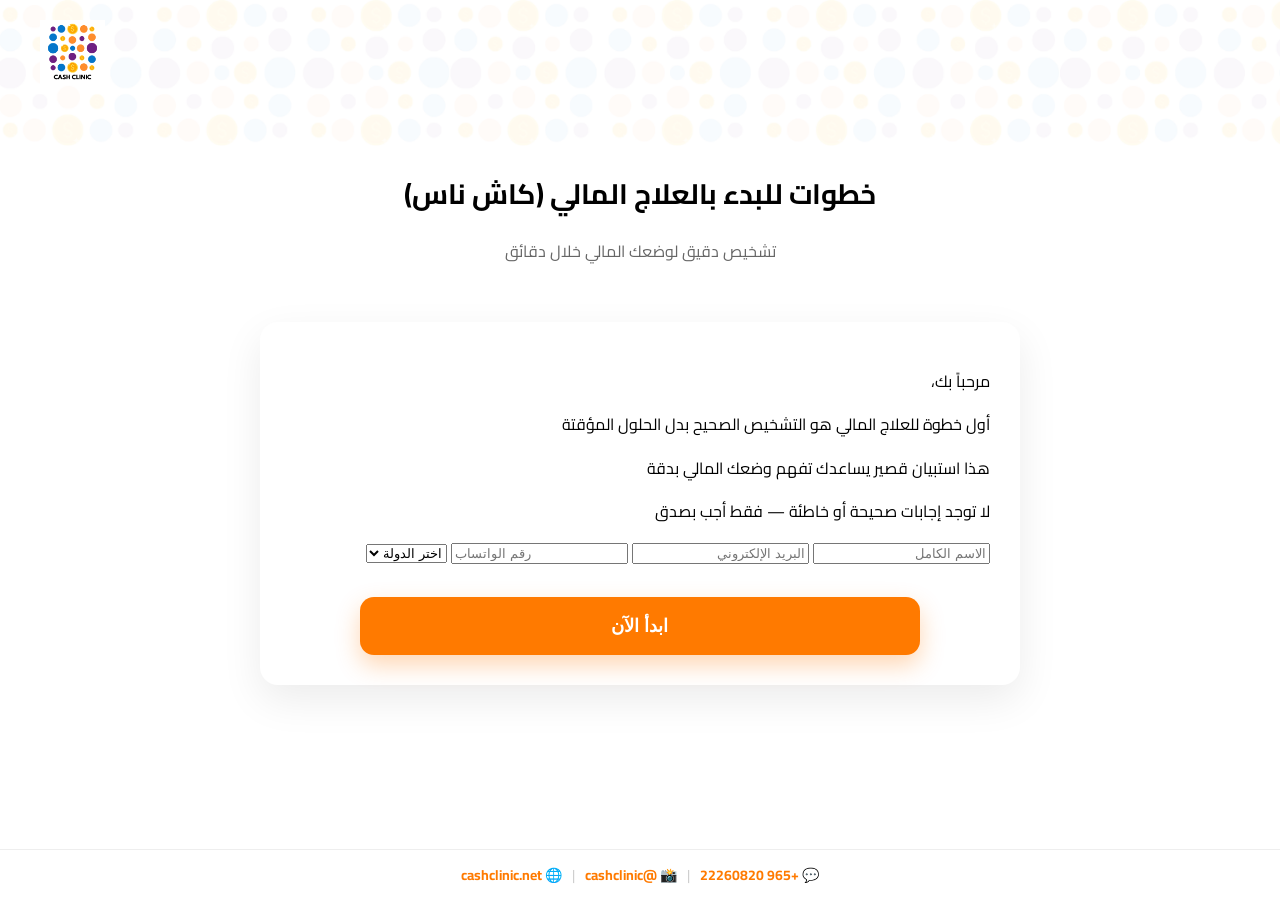
==== commit 4018abb4: "Add lead form and update footer links" ====
--- a/index.html
+++ b/index.html
@@ -32,23 +32,89 @@
 
     <p>لا توجد إجابات صحيحة أو خاطئة — فقط أجب بصدق</p>
 
-    <button class="start-btn" onclick="startQuiz()">ابدأ الآن</button>
+    <!-- 🔥 LEAD FORM -->
+    <div class="lead-form">
+
+      <input type="text" id="name" placeholder="الاسم الكامل">
+
+      <input type="email" id="email" placeholder="البريد الإلكتروني">
+
+      <input type="tel" id="whatsapp" placeholder="رقم الواتساب">
+
+      <select id="country">
+        <option value="">اختر الدولة</option>
+        <option>الكويت</option>
+        <option>السعودية</option>
+        <option>الإمارات</option>
+        <option>قطر</option>
+        <option>البحرين</option>
+        <option>عمان</option>
+        <option>مصر</option>
+        <option>أخرى</option>
+      </select>
+
+    </div>
+
+    <!-- 🚀 BUTTON -->
+    <button class="start-btn" onclick="startQuiz()">
+      ابدأ الآن
+    </button>
 
   </div>
 
   <!-- 🔻 FOOTER -->
   <footer class="footer">
     <div class="footer-content">
-      <span>💬 <a href="https://wa.me/96522260820" target="_blank">+965 22260820</a></span>
+
+      <span>
+        💬
+        <a href="https://wa.me/96522260820" target="_blank">
+          +965 22260820
+        </a>
+      </span>
+
       <span class="divider">|</span>
-      <span>📸 <a href="https://instagram.com/cashclinic" target="_blank">@cashclinic</a></span>
+
+      <span>
+        📸
+        <a href="https://instagram.com/cashclinic" target="_blank">
+          @cashclinic
+        </a>
+      </span>
+
       <span class="divider">|</span>
-      <span>🌐 <a href="https://cashclinic.net" target="_blank">cashclinic.net</a></span>
+
+      <span>
+        🌐
+        <a href="https://cashclinic.net" target="_blank">
+          cashclinic.net
+        </a>
+      </span>
+
     </div>
   </footer>
 
   <script>
     function startQuiz() {
+
+      const name = document.getElementById("name").value;
+      const email = document.getElementById("email").value;
+      const whatsapp = document.getElementById("whatsapp").value;
+      const country = document.getElementById("country").value;
+
+      // ✅ VALIDATION
+      if (!name || !email || !whatsapp || !country) {
+        alert("الرجاء تعبئة جميع البيانات");
+        return;
+      }
+
+      // ✅ SAVE LOCALLY
+      localStorage.setItem("user_name", name);
+      localStorage.setItem("user_email", email);
+      localStorage.setItem("user_whatsapp", whatsapp);
+      localStorage.setItem("user_country", country);
+
+      // 🚀 START QUIZ
       window.location.href = "quiz.html";
     }
   </script>
--- a/style.css
+++ b/style.css
@@ -18,15 +18,24 @@
   background-color: #f5f5f5;
 }
 
+/* 🛡️ PREVENT IMAGE BREAKING */
+img {
+  max-width: 100%;
+  height: auto;
+}
+
 /* 🟠 HEADER */
 .header {
   display: flex;
   justify-content: flex-end;
+  align-items: center;
   padding: 20px 40px;
 }
 
 .header-logo {
-  width: 70px;
+  width: 65px;
+  height: auto;
+  object-fit: contain;
 }
 
 /* 🧾 HERO */
@@ -47,7 +56,7 @@
 /* 📦 CARD */
 .quiz-container {
   max-width: 700px;
-  margin: 30px auto 100px; /* space for footer */
+  margin: 30px auto 100px;
   padding: 30px;
 
   background: white;
@@ -92,24 +101,69 @@
   background: #eef3ff;
 }
 
-/* 🚀 BUTTON */
+/* 🚀 BUTTON (UPDATED 🔥) */
 .start-btn {
-  width: 100%;
-  margin-top: 25px;
-  padding: 14px;
+  display: block;
+  width: 80%;                 /* centered width */
+  margin: 30px auto 0;        /* center horizontally */
+
+  padding: 18px;              /* bigger */
 
   background: #ff7a00;
   color: white;
   border: none;
-  border-radius: 10px;
-
-  font-size: 17px;
-  font-weight: bold;
+  border-radius: 14px;
+
+  font-size: 18px;
+  font-weight: bold;
+
+  text-align: center;
   cursor: pointer;
+
+  box-shadow: 0 10px 25px rgba(255, 120, 0, 0.3);
+  transition: 0.2s ease;
 }
 
 .start-btn:hover {
   background: #e66d00;
+  transform: translateY(-2px);
+}
+
+/* 📄 RESULT */
+h2 {
+  margin-bottom: 15px;
+  font-size: 24px;
+}
+
+h3 {
+  margin-top: 20px;
+  font-size: 17px;
+}
+
+/* 📋 LIST */
+ul {
+  padding-right: 20px;
+}
+
+ul li {
+  margin-bottom: 10px;
+  line-height: 1.6;
+}
+
+/* 📦 SECTIONS */
+.section {
+  margin-top: 25px;
+}
+
+.highlight {
+  font-weight: bold;
+  color: #333;
+}
+
+.price {
+  font-size: 20px;
+  font-weight: bold;
+  color: #ff7a00;
 }
 
 /* 🔻 FOOTER */
@@ -161,4 +215,12 @@
     margin: 20px 15px 100px;
     padding: 20px;
   }
-}
+
+  .answer {
+    font-size: 14px;
+  }
+
+  .start-btn {
+    width: 100%; /* full width on mobile */
+  }
+}
